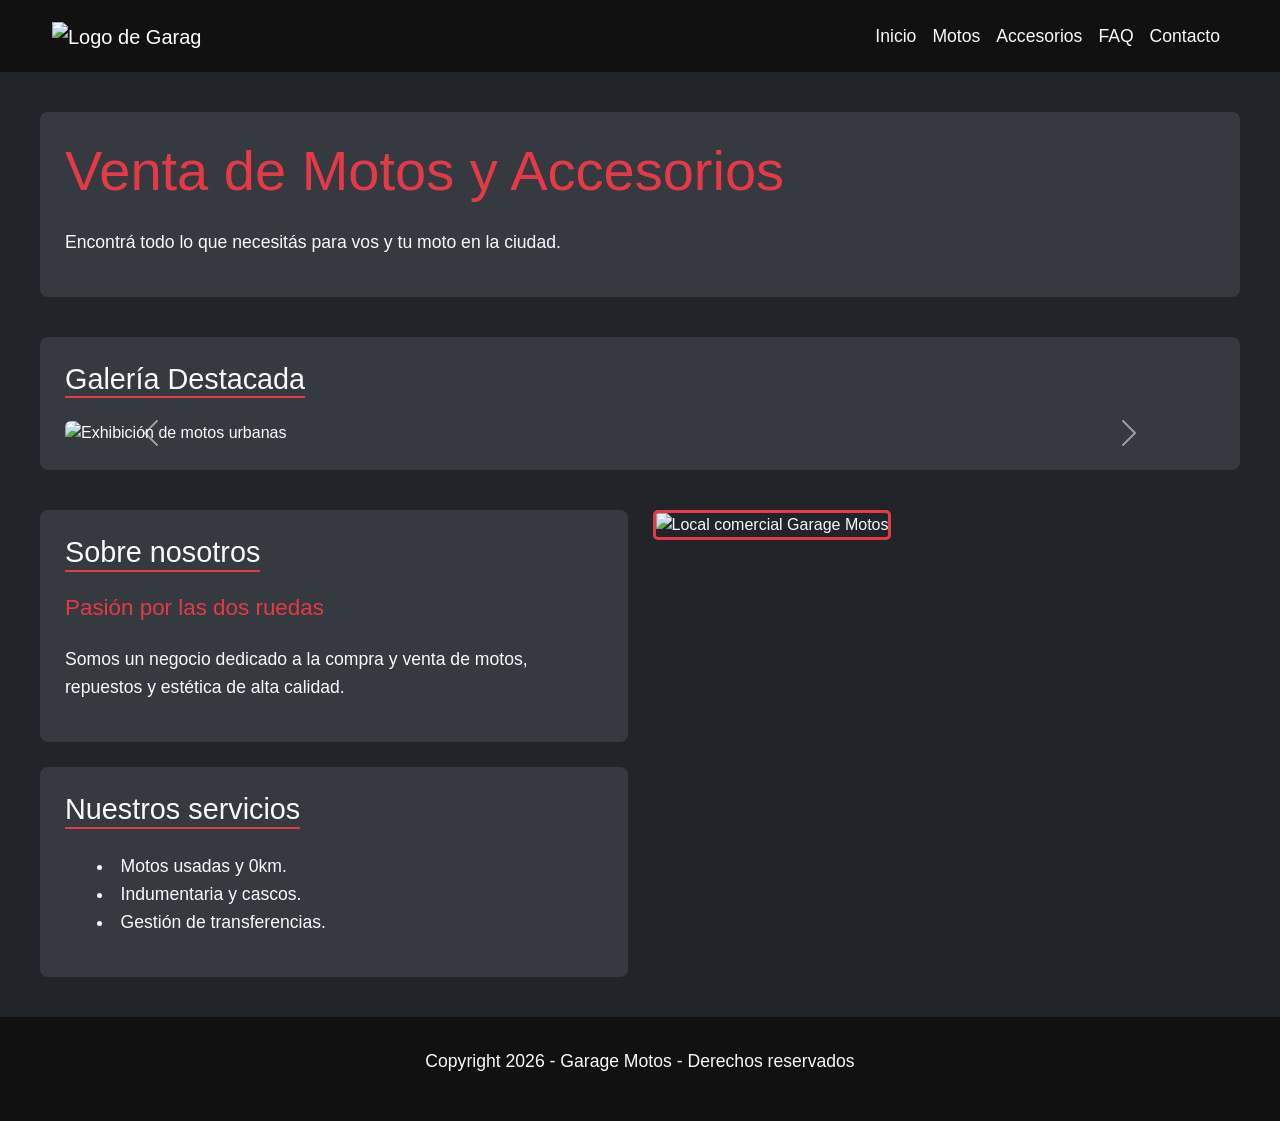
==== index.html @ 44203173 "Rename Index.html to index.html" ====
<!DOCTYPE html>
<html lang="es">
<head>
    <meta charset="UTF-8">
    <meta name="viewport" content="width=device-width, initial-scale=1.0">
    <title>Garage Motos | Inicio</title>
    <!-- 1. Bootstrap CSS (CDN) -->
    <link href="https://cdn.jsdelivr.net/npm/bootstrap@5.3.3/dist/css/bootstrap.min.css" rel="stylesheet">
    <!-- 2. Tu CSS propio SIEMPRE abajo de Bootstrap para poder pisar estilos -->
    <link rel="stylesheet" href="styles/styles.css">
</head>
<body>
    <!-- Navbar Bootstrap - Reemplaza al Flexbox anterior -->
    <nav class="navbar navbar-expand-lg navbar-dark encabezado-sitio">
        <div class="container-fluid">
            <a class="navbar-brand" href="index.html">
                <img src="https://via.placeholder.com/150x50?text=Logo+Garage" alt="Logo de Garage Motos" class="logo">
            </a>
            <button class="navbar-toggler" type="button" data-bs-toggle="collapse" data-bs-target="#menuNavegacion" aria-controls="menuNavegacion" aria-expanded="false" aria-label="Toggle navigation">
                <span class="navbar-toggler-icon"></span>
            </button>
            <div class="collapse navbar-collapse justify-content-end" id="menuNavegacion">
                <ul class="navbar-nav">
                    <li class="nav-item"><a class="nav-link" href="index.html">Inicio</a></li>
                    <li class="nav-item"><a class="nav-link" href="pages/motos.html">Motos</a></li>
                    <li class="nav-item"><a class="nav-link" href="pages/accesorios.html">Accesorios</a></li>
                    <li class="nav-item"><a class="nav-link" href="pages/faq.html">FAQ</a></li>
                    <li class="nav-item"><a class="nav-link" href="pages/contacto.html">Contacto</a></li>
                </ul>
            </div>
        </div>
    </nav>

    <main class="contenido-principal">
        <section class="seccion-info">
            <h1 class="titulo-principal">Venta de Motos y Accesorios</h1>
            <p class="texto-normal">Encontrá todo lo que necesitás para vos y tu moto en la ciudad.</p>
        </section>

        <!-- Galería con Carousel de Bootstrap -->
        <section class="seccion-info">
            <h2 class="titulo-seccion">Galería Destacada</h2>
            <div id="carruselMotos" class="carousel slide" data-bs-ride="carousel">
                <div class="carousel-inner rounded">
                    <div class="carousel-item active">
                        <img src="https://via.placeholder.com/1200x400/343A40/F8F9FA?text=Motos+Urbanas" class="d-block w-100 imagen-interactiva" alt="Exhibición de motos urbanas" tabindex="0">
                    </div>
                    <div class="carousel-item">
                        <img src="https://via.placeholder.com/1200x400/343A40/E63946?text=Accesorios+y+Cascos" class="d-block w-100 imagen-interactiva" alt="Exhibición de cascos" tabindex="0">
                    </div>
                </div>
                <button class="carousel-control-prev" type="button" data-bs-target="#carruselMotos" data-bs-slide="prev">
                    <span class="carousel-control-prev-icon" aria-hidden="true"></span>
                    <span class="visually-hidden">Anterior</span>
                </button>
                <button class="carousel-control-next" type="button" data-bs-target="#carruselMotos" data-bs-slide="next">
                    <span class="carousel-control-next-icon" aria-hidden="true"></span>
                    <span class="visually-hidden">Siguiente</span>
                </button>
            </div>
        </section>

        <section class="seccion-compleja">
            <article class="seccion-info area-info">
                <h2 class="titulo-seccion">Sobre nosotros</h2>
                <h3 class="subtitulo-seccion">Pasión por las dos ruedas</h3>
                <p class="texto-normal">Somos un negocio dedicado a la compra y venta de motos, repuestos y estética de alta calidad.</p>
            </article>
            <article class="seccion-info area-servicios">
                <h2 class="titulo-seccion">Nuestros servicios</h2>
                <ul class="lista-servicios texto-normal">
                    <li>Motos usadas y 0km.</li>
                    <li>Indumentaria y cascos.</li>
                    <li>Gestión de transferencias.</li>
                </ul>
            </article>
            <figure class="area-imagen">
                <img src="https://via.placeholder.com/600x600/343A40/F8F9FA?text=Frente+del+Local" alt="Local comercial Garage Motos" class="imagen-destacada imagen-interactiva" tabindex="0">
            </figure>
        </section>
    </main>

    <footer class="pie-pagina">
        <p class="texto-normal">Copyright 2026 - Garage Motos - Derechos reservados</p>
    </footer>

    <!-- Bootstrap JS (CDN) al final del body -->
    <script src="https://cdn.jsdelivr.net/npm/bootstrap@5.3.3/dist/js/bootstrap.bundle.min.js"></script>
</body>
</html>
---- styles/styles.css ----
/* =========================================
   RESETEO GLOBAL Y VARIABLES
   ========================================= */
* {
    margin: 0;
    padding: 0;
    box-sizing: border-box;
}

@import url('https://fonts.googleapis.com/css2?family=Oswald:wght@500;700&family=Roboto:wght@300;400&display=swap');

body {
    background-color: #212529; 
    color: #F8F9FA;
    font-family: 'Roboto', sans-serif;
}

/* =========================================
   NAVBAR PERSONALIZADO SOBRE BOOTSTRAP
   ========================================= */
.encabezado-sitio {
    background-color: #111111;
    padding: 15px 40px;
}

.logo {
    max-width: 150px;
    height: auto;
}

/* Estados interactivos (hover, focus, active) con transition - REQUISITO */
.nav-link {
    color: #F8F9FA !important;
    font-size: 1.1rem;
    transition: color 0.3s ease, transform 0.2s ease;
}

.nav-link:hover, 
.nav-link:focus {
    color: #E63946 !important;
    transform: scale(1.05); /* Pequeño salto visual */
    outline: none;
}

.nav-link:active {
    color: #b02a35 !important; /* Rojo más oscuro al hacer clic */
}

/* =========================================
   DISEÑO BASE - MOBILE FIRST (1 Columna)
   ========================================= */
.contenido-principal {
    padding: 40px;
    display: flex;
    flex-direction: column;
    gap: 40px;
}

.seccion-info {
    background-color: #343A40;
    padding: 25px;
    border-radius: 8px;
    display: flex;
    flex-direction: column;
    gap: 15px;
}

.seccion-compleja {
    display: grid;
    gap: 25px;
    grid-template-columns: 1fr;
    grid-template-areas: 
        "info"
        "servicios"
        "imagen";
}

.area-info { grid-area: info; }
.area-servicios { grid-area: servicios; }
.area-imagen { grid-area: imagen; }

/* =========================================
   TIPOGRAFÍA, IMÁGENES Y GALERÍA
   ========================================= */
.titulo-principal {
    font-family: 'Oswald', sans-serif;
    font-size: 2.5rem;
    color: #E63946;
}

.titulo-seccion {
    font-family: 'Oswald', sans-serif;
    font-size: 1.8rem;
    color: #F8F9FA;
    border-bottom: 2px solid #E63946;
    align-self: flex-start;
}

.subtitulo-seccion {
    font-family: 'Oswald', sans-serif;
    font-size: 1.4rem;
    color: #E63946;
}

.texto-normal {
    font-size: 1.1rem;
    line-height: 1.6;
}

.lista-servicios {
    list-style-position: inside;
}

.imagen-destacada {
    width: 100%;
    height: 100%;
    object-fit: cover;
    border: 3px solid #E63946;
    border-radius: 5px;
}

/* Interacción en tarjetas/imágenes de galería - REQUISITO */
.imagen-interactiva {
    transition: transform 0.3s ease, border-color 0.3s ease;
    cursor: pointer;
}

.imagen-interactiva:hover,
.imagen-interactiva:focus {
    transform: scale(1.02);
    border-color: #F8F9FA;
    outline: none;
}

.imagen-interactiva:active {
    transform: scale(0.98);
}

/* =========================================
   BREAKPOINT DESKTOP
   ========================================= */
@media (min-width: 1024px) {
    .seccion-compleja {
        grid-template-columns: 1fr 1fr;
        grid-template-areas: 
            "info imagen"
            "servicios imagen";
    }

    .titulo-principal {
        font-size: 3.5rem;
    }
}

.pie-pagina {
    background-color: #111111;
    text-align: center;
    padding: 30px;
    display: flex;
    flex-direction: column;
    gap: 10px;
}
/* Ajuste responsive verificado para mobile y desktop */
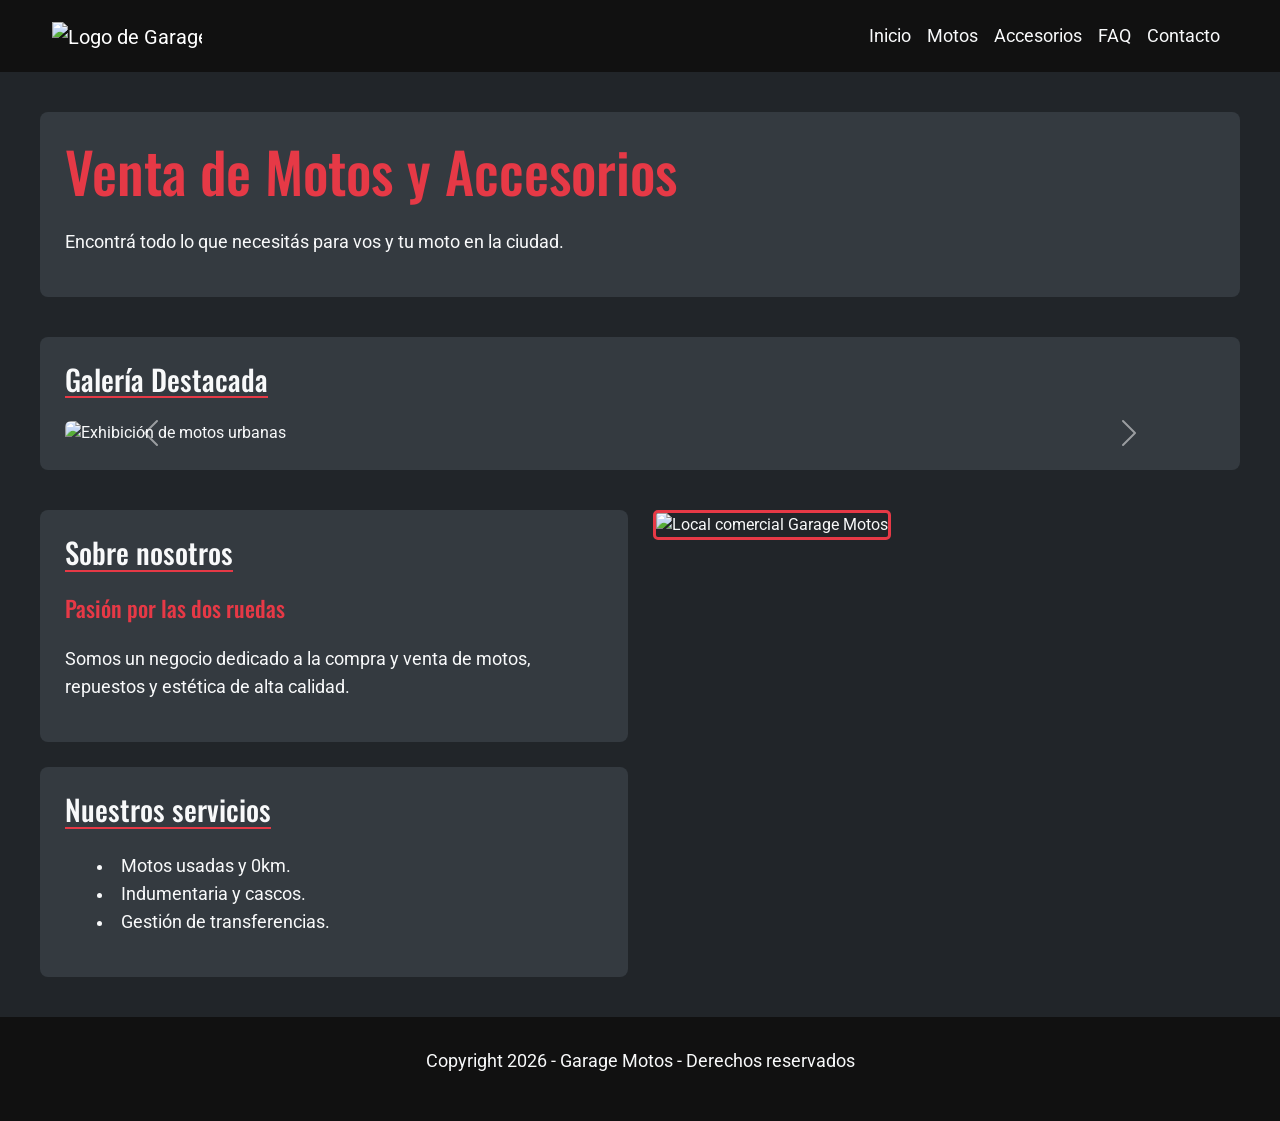
==== commit 80cacc56: "chore: sincronizacion de index.html con GitHub" ====
--- a/index.html
+++ b/index.html
@@ -7,7 +7,7 @@
     <!-- 1. Bootstrap CSS (CDN) -->
     <link href="https://cdn.jsdelivr.net/npm/bootstrap@5.3.3/dist/css/bootstrap.min.css" rel="stylesheet">
     <!-- 2. Tu CSS propio SIEMPRE abajo de Bootstrap para poder pisar estilos -->
-    <link rel="stylesheet" href="styles/styles.css">
+    <link rel="stylesheet" href="scss/main.css">
 </head>
 <body>
     <!-- Navbar Bootstrap - Reemplaza al Flexbox anterior -->
--- a/scss/main.css
+++ b/scss/main.css
@@ -0,0 +1,142 @@
+@import url("https://fonts.googleapis.com/css2?family=Oswald:wght@500;700&family=Roboto:wght@300;400&display=swap");
+* {
+  margin: 0;
+  padding: 0;
+  box-sizing: border-box;
+}
+
+body {
+  background-color: #212529;
+  color: #F8F9FA;
+  font-family: "Roboto", sans-serif;
+}
+
+.titulo-principal {
+  font-family: "Oswald", sans-serif;
+  font-size: 2.5rem;
+  color: #E63946;
+}
+@media (min-width: 1024px) {
+  .titulo-principal {
+    font-size: 3.5rem;
+  }
+}
+
+.titulo-seccion {
+  font-family: "Oswald", sans-serif;
+  font-size: 1.8rem;
+  color: #F8F9FA;
+  border-bottom: 2px solid #E63946;
+  align-self: flex-start;
+}
+
+.subtitulo-seccion {
+  font-family: "Oswald", sans-serif;
+  font-size: 1.4rem;
+  color: #E63946;
+}
+
+.texto-normal {
+  font-size: 1.1rem;
+  line-height: 1.6;
+}
+
+.lista-servicios {
+  list-style-position: inside;
+}
+
+.encabezado-sitio {
+  background-color: #111111;
+  padding: 15px 40px;
+}
+
+.logo {
+  max-width: 150px;
+  height: auto;
+}
+
+.nav-link {
+  color: #F8F9FA !important;
+  font-size: 1.1rem;
+  transition: color 0.3s ease, transform 0.2s ease;
+}
+.nav-link:hover, .nav-link:focus {
+  color: #E63946 !important;
+  transform: scale(1.05);
+  outline: none;
+}
+.nav-link:active {
+  color: rgb(209.5426008969, 26.4573991031, 40.2152466368) !important;
+}
+
+.pie-pagina {
+  background-color: #111111;
+  text-align: center;
+  padding: 30px;
+  display: flex;
+  flex-direction: column;
+  gap: 10px;
+}
+
+.contenido-principal {
+  padding: 40px;
+  display: flex;
+  flex-direction: column;
+  gap: 40px;
+}
+
+.seccion-info {
+  background-color: #343A40;
+  padding: 25px;
+  border-radius: 8px;
+  display: flex;
+  flex-direction: column;
+  gap: 15px;
+}
+
+.seccion-compleja {
+  display: grid;
+  gap: 25px;
+  grid-template-columns: 1fr;
+  grid-template-areas: "info" "servicios" "imagen";
+}
+@media (min-width: 1024px) {
+  .seccion-compleja {
+    grid-template-columns: 1fr 1fr;
+    grid-template-areas: "info imagen" "servicios imagen";
+  }
+}
+
+.area-info {
+  grid-area: info;
+}
+
+.area-servicios {
+  grid-area: servicios;
+}
+
+.area-imagen {
+  grid-area: imagen;
+}
+
+.imagen-destacada {
+  width: 100%;
+  height: 100%;
+  -o-object-fit: cover;
+     object-fit: cover;
+  border: 3px solid #E63946;
+  border-radius: 5px;
+}
+
+.imagen-interactiva {
+  transition: transform 0.3s ease, border-color 0.3s ease;
+  cursor: pointer;
+}
+.imagen-interactiva:hover, .imagen-interactiva:focus {
+  transform: scale(1.02);
+  border-color: #F8F9FA;
+  outline: none;
+}
+.imagen-interactiva:active {
+  transform: scale(0.98);
+}/*# sourceMappingURL=main.css.map */
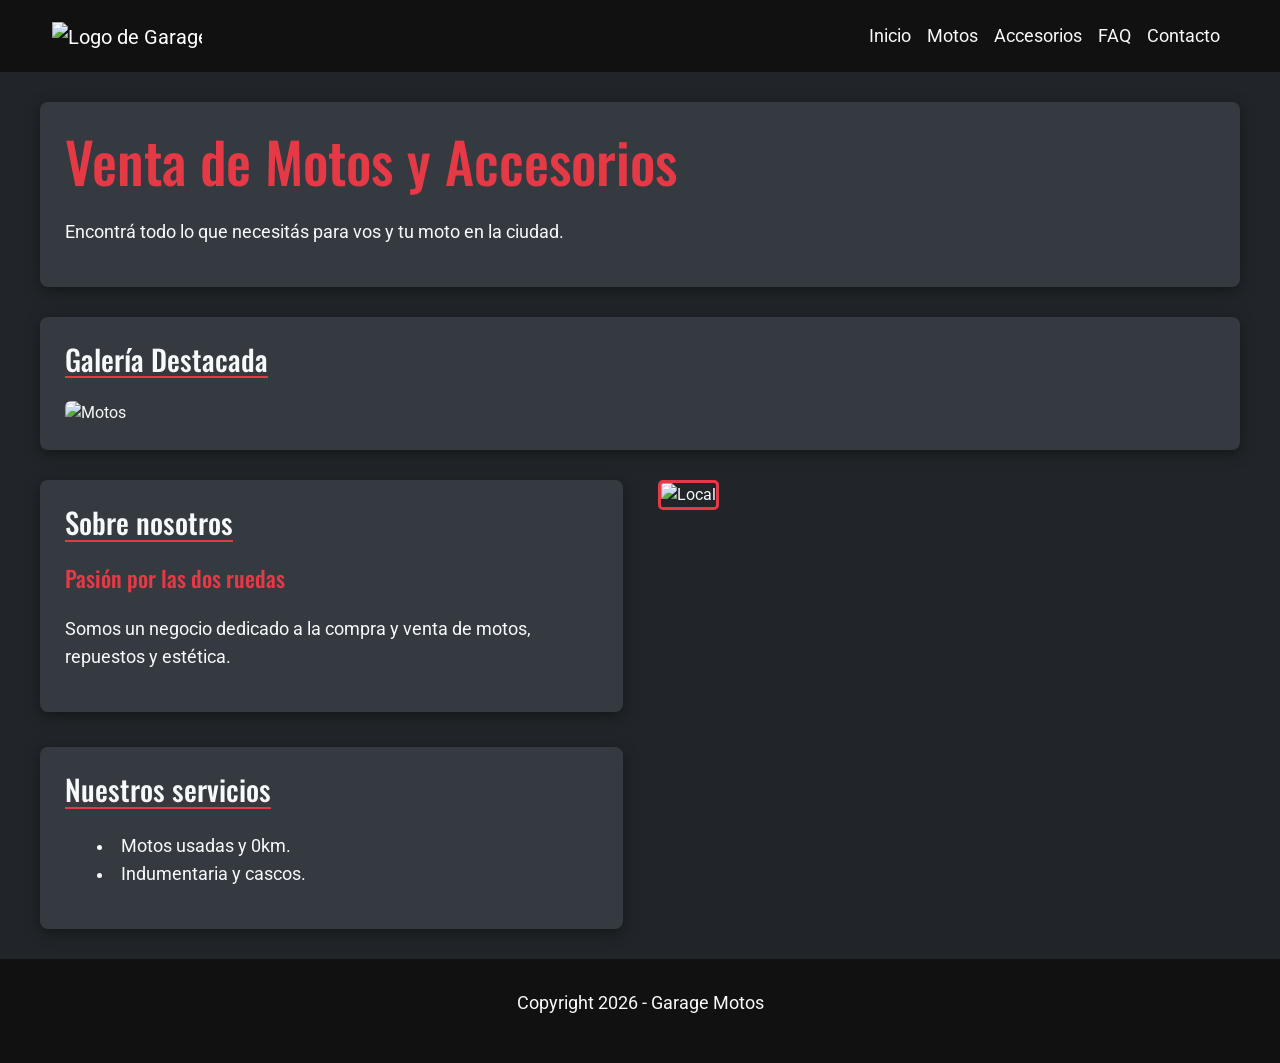
==== commit 280dd030: "feat: agrego mixins, extends, breakpoints y animaciones AOS" ====
--- a/index.html
+++ b/index.html
@@ -4,19 +4,20 @@
     <meta charset="UTF-8">
     <meta name="viewport" content="width=device-width, initial-scale=1.0">
     <title>Garage Motos | Inicio</title>
-    <!-- 1. Bootstrap CSS (CDN) -->
+    <!-- Bootstrap CSS -->
     <link href="https://cdn.jsdelivr.net/npm/bootstrap@5.3.3/dist/css/bootstrap.min.css" rel="stylesheet">
-    <!-- 2. Tu CSS propio SIEMPRE abajo de Bootstrap para poder pisar estilos -->
+    <!-- NUEVO: Librería de Animación AOS CSS -->
+    <link href="https://unpkg.com/aos@2.3.1/dist/aos.css" rel="stylesheet">
+    <!-- CSS Propio Compilado -->
     <link rel="stylesheet" href="scss/main.css">
 </head>
 <body>
-    <!-- Navbar Bootstrap - Reemplaza al Flexbox anterior -->
     <nav class="navbar navbar-expand-lg navbar-dark encabezado-sitio">
         <div class="container-fluid">
             <a class="navbar-brand" href="index.html">
                 <img src="https://via.placeholder.com/150x50?text=Logo+Garage" alt="Logo de Garage Motos" class="logo">
             </a>
-            <button class="navbar-toggler" type="button" data-bs-toggle="collapse" data-bs-target="#menuNavegacion" aria-controls="menuNavegacion" aria-expanded="false" aria-label="Toggle navigation">
+            <button class="navbar-toggler" type="button" data-bs-toggle="collapse" data-bs-target="#menuNavegacion">
                 <span class="navbar-toggler-icon"></span>
             </button>
             <div class="collapse navbar-collapse justify-content-end" id="menuNavegacion">
@@ -32,59 +33,53 @@
     </nav>
 
     <main class="contenido-principal">
-        <section class="seccion-info">
+        <!-- Aplico data-aos="fade-up" para animar la entrada al scrollear -->
+        <section class="seccion-info" data-aos="fade-up" data-aos-duration="800">
             <h1 class="titulo-principal">Venta de Motos y Accesorios</h1>
             <p class="texto-normal">Encontrá todo lo que necesitás para vos y tu moto en la ciudad.</p>
         </section>
 
-        <!-- Galería con Carousel de Bootstrap -->
-        <section class="seccion-info">
+        <section class="seccion-info" data-aos="fade-up" data-aos-duration="1000">
             <h2 class="titulo-seccion">Galería Destacada</h2>
+            <!-- Carrusel Bootstrap (sin tocar) -->
             <div id="carruselMotos" class="carousel slide" data-bs-ride="carousel">
                 <div class="carousel-inner rounded">
                     <div class="carousel-item active">
-                        <img src="https://via.placeholder.com/1200x400/343A40/F8F9FA?text=Motos+Urbanas" class="d-block w-100 imagen-interactiva" alt="Exhibición de motos urbanas" tabindex="0">
-                    </div>
-                    <div class="carousel-item">
-                        <img src="https://via.placeholder.com/1200x400/343A40/E63946?text=Accesorios+y+Cascos" class="d-block w-100 imagen-interactiva" alt="Exhibición de cascos" tabindex="0">
+                        <img src="https://via.placeholder.com/1200x400/343A40/F8F9FA?text=Motos+Urbanas" class="d-block w-100 imagen-interactiva" alt="Motos">
                     </div>
                 </div>
-                <button class="carousel-control-prev" type="button" data-bs-target="#carruselMotos" data-bs-slide="prev">
-                    <span class="carousel-control-prev-icon" aria-hidden="true"></span>
-                    <span class="visually-hidden">Anterior</span>
-                </button>
-                <button class="carousel-control-next" type="button" data-bs-target="#carruselMotos" data-bs-slide="next">
-                    <span class="carousel-control-next-icon" aria-hidden="true"></span>
-                    <span class="visually-hidden">Siguiente</span>
-                </button>
             </div>
         </section>
 
-        <section class="seccion-compleja">
+        <section class="seccion-compleja" data-aos="fade-up" data-aos-duration="1200">
             <article class="seccion-info area-info">
                 <h2 class="titulo-seccion">Sobre nosotros</h2>
                 <h3 class="subtitulo-seccion">Pasión por las dos ruedas</h3>
-                <p class="texto-normal">Somos un negocio dedicado a la compra y venta de motos, repuestos y estética de alta calidad.</p>
+                <p class="texto-normal">Somos un negocio dedicado a la compra y venta de motos, repuestos y estética.</p>
             </article>
             <article class="seccion-info area-servicios">
                 <h2 class="titulo-seccion">Nuestros servicios</h2>
                 <ul class="lista-servicios texto-normal">
                     <li>Motos usadas y 0km.</li>
                     <li>Indumentaria y cascos.</li>
-                    <li>Gestión de transferencias.</li>
                 </ul>
             </article>
             <figure class="area-imagen">
-                <img src="https://via.placeholder.com/600x600/343A40/F8F9FA?text=Frente+del+Local" alt="Local comercial Garage Motos" class="imagen-destacada imagen-interactiva" tabindex="0">
+                <img src="https://via.placeholder.com/600x600/343A40/F8F9FA?text=Frente+del+Local" alt="Local" class="imagen-destacada imagen-interactiva">
             </figure>
         </section>
     </main>
 
     <footer class="pie-pagina">
-        <p class="texto-normal">Copyright 2026 - Garage Motos - Derechos reservados</p>
+        <p class="texto-normal">Copyright 2026 - Garage Motos</p>
     </footer>
 
-    <!-- Bootstrap JS (CDN) al final del body -->
+    <!-- Bootstrap JS -->
     <script src="https://cdn.jsdelivr.net/npm/bootstrap@5.3.3/dist/js/bootstrap.bundle.min.js"></script>
+    <!-- NUEVO: Librería de Animación AOS JS y Activación -->
+    <script src="https://unpkg.com/aos@2.3.1/dist/aos.js"></script>
+    <script>
+        AOS.init(); // Inicializa las animaciones
+    </script>
 </body>
-</html>
+</html>
--- a/scss/main.css
+++ b/scss/main.css
@@ -1,3 +1,4 @@
+@charset "UTF-8";
 @import url("https://fonts.googleapis.com/css2?family=Oswald:wght@500;700&family=Roboto:wght@300;400&display=swap");
 * {
   margin: 0;
@@ -45,6 +46,18 @@
   list-style-position: inside;
 }
 
+/* Animación nativa (Requisito 1) */
+@keyframes latido {
+  0% {
+    transform: scale(1);
+  }
+  50% {
+    transform: scale(1.05);
+  }
+  100% {
+    transform: scale(1);
+  }
+}
 .encabezado-sitio {
   background-color: #111111;
   padding: 15px 40px;
@@ -53,6 +66,8 @@
 .logo {
   max-width: 150px;
   height: auto;
+  /* Aplico la animación nativa */
+  animation: latido 3s ease-in-out infinite;
 }
 
 .nav-link {
@@ -78,17 +93,31 @@
   gap: 10px;
 }
 
+/* NUEVO: Clase base para heredar (Requisito 3: @extend) */
+.seccion-info {
+  background-color: #343A40;
+  border-radius: 8px;
+  padding: 25px;
+  box-shadow: 0 4px 15px rgba(0, 0, 0, 0.4);
+}
+
 .contenido-principal {
-  padding: 40px;
+  padding: 20px; /* Base Mobile-first */
   display: flex;
   flex-direction: column;
-  gap: 40px;
+  justify-content: flex-start;
+  align-items: stretch;
+  /* Mixin con parámetros */
+  gap: 30px;
+}
+@media (min-width: 768px) {
+  .contenido-principal { /* Breakpoint Tablet (Requisito 4) */
+    padding: 30px 40px;
+  }
 }
 
 .seccion-info {
-  background-color: #343A40;
-  padding: 25px;
-  border-radius: 8px;
+  /* Aplicando el extend */
   display: flex;
   flex-direction: column;
   gap: 15px;
@@ -100,8 +129,13 @@
   grid-template-columns: 1fr;
   grid-template-areas: "info" "servicios" "imagen";
 }
+@media (min-width: 768px) {
+  .seccion-compleja { /* Tablet: espaciado intermedio */
+    gap: 35px;
+  }
+}
 @media (min-width: 1024px) {
-  .seccion-compleja {
+  .seccion-compleja { /* Desktop: pasa a 2 columnas */
     grid-template-columns: 1fr 1fr;
     grid-template-areas: "info imagen" "servicios imagen";
   }
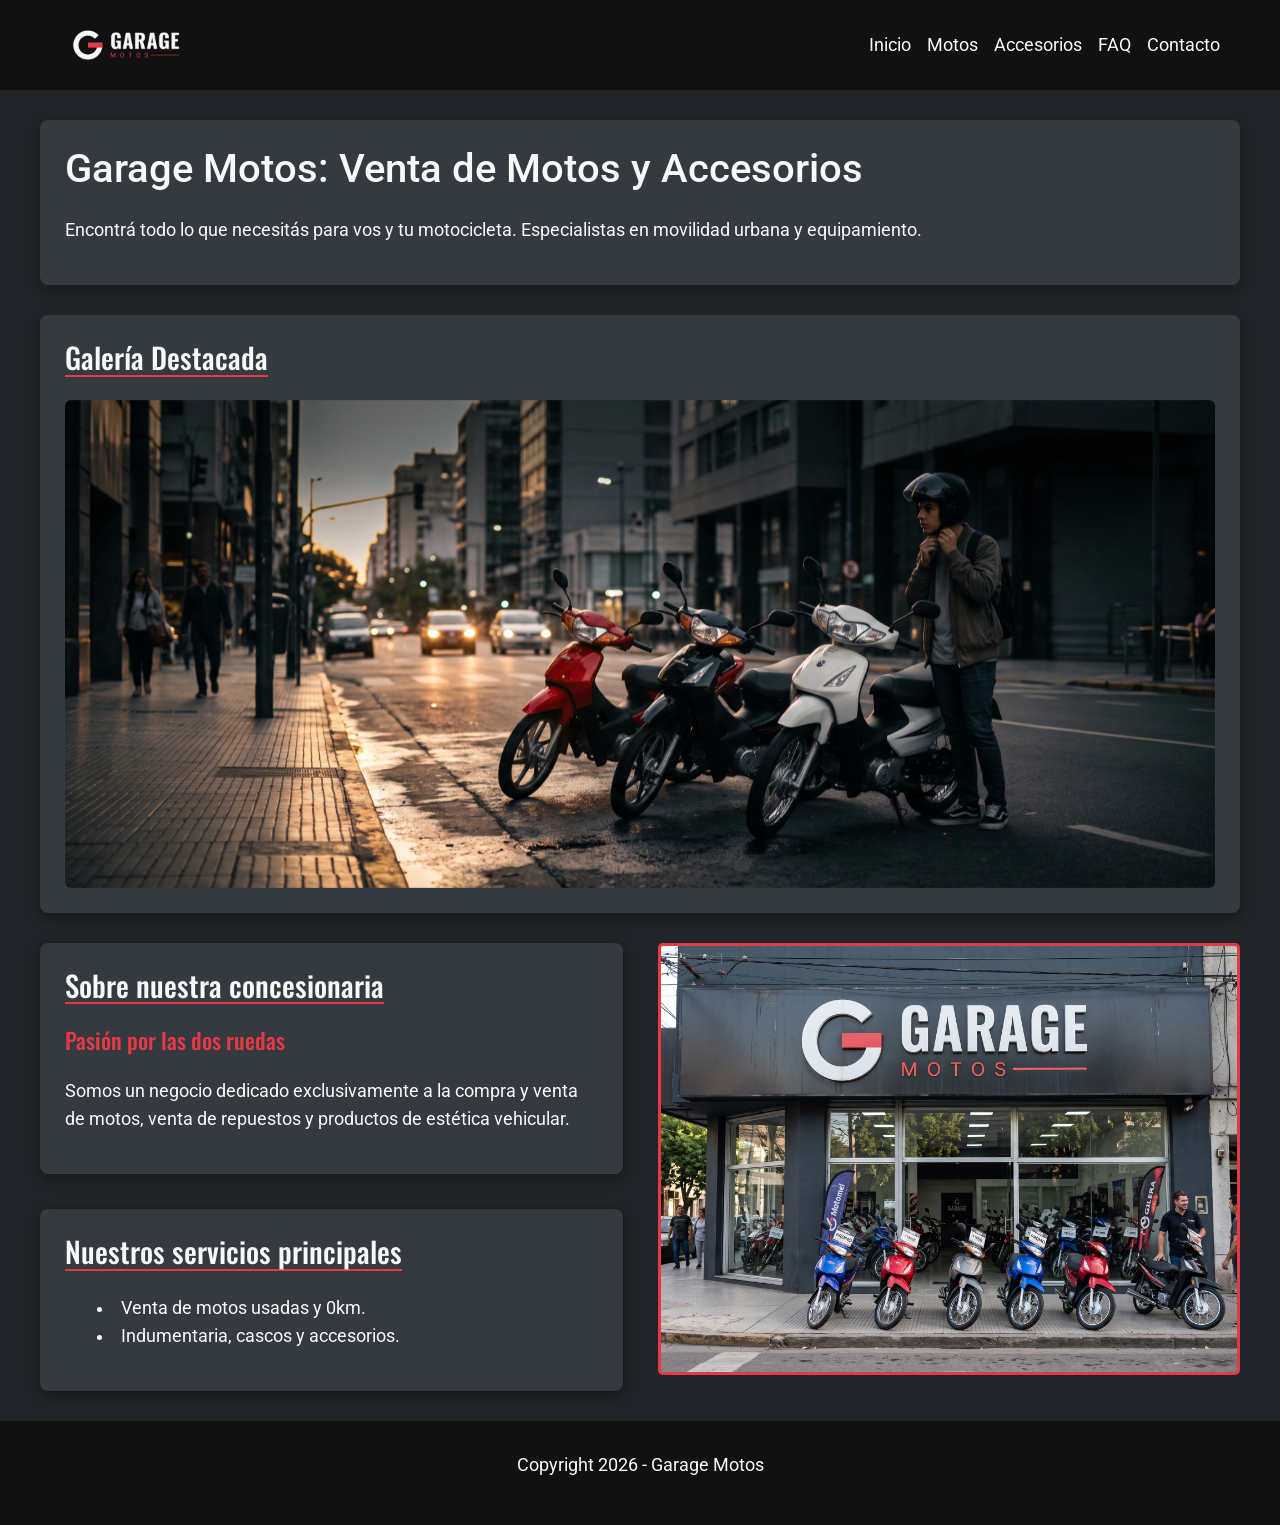
==== commit fc6d21e9: "feat: optimizacion de seo on-page, accesibilidad e inclusion de imagenes estaticas" ====
--- a/index.html
+++ b/index.html
@@ -3,21 +3,19 @@
 <head>
     <meta charset="UTF-8">
     <meta name="viewport" content="width=device-width, initial-scale=1.0">
-    <title>Garage Motos | Inicio</title>
-    <!-- Bootstrap CSS -->
+    <title>Garage Motos | Venta de Motos y Accesorios</title>
+    <meta name="description" content="En Garage Motos somos especialistas en la venta de motos usadas y 0km, accesorios, cascos y repuestos. Conocé nuestro catálogo online.">
     <link href="https://cdn.jsdelivr.net/npm/bootstrap@5.3.3/dist/css/bootstrap.min.css" rel="stylesheet">
-    <!-- NUEVO: Librería de Animación AOS CSS -->
     <link href="https://unpkg.com/aos@2.3.1/dist/aos.css" rel="stylesheet">
-    <!-- CSS Propio Compilado -->
     <link rel="stylesheet" href="scss/main.css">
 </head>
 <body>
     <nav class="navbar navbar-expand-lg navbar-dark encabezado-sitio">
         <div class="container-fluid">
             <a class="navbar-brand" href="index.html">
-                <img src="https://via.placeholder.com/150x50?text=Logo+Garage" alt="Logo de Garage Motos" class="logo">
+                <img src="img/logo-garage.jpg" alt="Logotipo oficial de Garage Motos" class="logo">
             </a>
-            <button class="navbar-toggler" type="button" data-bs-toggle="collapse" data-bs-target="#menuNavegacion">
+            <button class="navbar-toggler" type="button" data-bs-toggle="collapse" data-bs-target="#menuNavegacion" aria-label="Abrir menú de navegación">
                 <span class="navbar-toggler-icon"></span>
             </button>
             <div class="collapse navbar-collapse justify-content-end" id="menuNavegacion">
@@ -33,19 +31,17 @@
     </nav>
 
     <main class="contenido-principal">
-        <!-- Aplico data-aos="fade-up" para animar la entrada al scrollear -->
         <section class="seccion-info" data-aos="fade-up" data-aos-duration="800">
-            <h1 class="titulo-principal">Venta de Motos y Accesorios</h1>
-            <p class="texto-normal">Encontrá todo lo que necesitás para vos y tu moto en la ciudad.</p>
+            <h1>Garage Motos: Venta de Motos y Accesorios</h1>
+            <p class="texto-normal">Encontrá todo lo que necesitás para vos y tu motocicleta. Especialistas en movilidad urbana y equipamiento.</p>
         </section>
 
         <section class="seccion-info" data-aos="fade-up" data-aos-duration="1000">
             <h2 class="titulo-seccion">Galería Destacada</h2>
-            <!-- Carrusel Bootstrap (sin tocar) -->
             <div id="carruselMotos" class="carousel slide" data-bs-ride="carousel">
                 <div class="carousel-inner rounded">
                     <div class="carousel-item active">
-                        <img src="https://via.placeholder.com/1200x400/343A40/F8F9FA?text=Motos+Urbanas" class="d-block w-100 imagen-interactiva" alt="Motos">
+                        <img src="img/hero-inicio.jpg" class="d-block w-100 imagen-interactiva" alt="Vista panorámica de la exhibición de motos en nuestro local">
                     </div>
                 </div>
             </div>
@@ -53,19 +49,19 @@
 
         <section class="seccion-compleja" data-aos="fade-up" data-aos-duration="1200">
             <article class="seccion-info area-info">
-                <h2 class="titulo-seccion">Sobre nosotros</h2>
+                <h2 class="titulo-seccion">Sobre nuestra concesionaria</h2>
                 <h3 class="subtitulo-seccion">Pasión por las dos ruedas</h3>
-                <p class="texto-normal">Somos un negocio dedicado a la compra y venta de motos, repuestos y estética.</p>
+                <p class="texto-normal">Somos un negocio dedicado exclusivamente a la compra y venta de motos, venta de repuestos y productos de estética vehicular.</p>
             </article>
             <article class="seccion-info area-servicios">
-                <h2 class="titulo-seccion">Nuestros servicios</h2>
+                <h2 class="titulo-seccion">Nuestros servicios principales</h2>
                 <ul class="lista-servicios texto-normal">
-                    <li>Motos usadas y 0km.</li>
-                    <li>Indumentaria y cascos.</li>
+                    <li>Venta de motos usadas y 0km.</li>
+                    <li>Indumentaria, cascos y accesorios.</li>
                 </ul>
             </article>
             <figure class="area-imagen">
-                <img src="https://via.placeholder.com/600x600/343A40/F8F9FA?text=Frente+del+Local" alt="Local" class="imagen-destacada imagen-interactiva">
+                <img src="img/local-frente.jpg" alt="Fachada exterior del local comercial de Garage Motos" class="imagen-destacada imagen-interactiva">
             </figure>
         </section>
     </main>
@@ -74,12 +70,8 @@
         <p class="texto-normal">Copyright 2026 - Garage Motos</p>
     </footer>
 
-    <!-- Bootstrap JS -->
     <script src="https://cdn.jsdelivr.net/npm/bootstrap@5.3.3/dist/js/bootstrap.bundle.min.js"></script>
-    <!-- NUEVO: Librería de Animación AOS JS y Activación -->
     <script src="https://unpkg.com/aos@2.3.1/dist/aos.js"></script>
-    <script>
-        AOS.init(); // Inicializa las animaciones
-    </script>
+    <script>AOS.init();</script>
 </body>
 </html>
